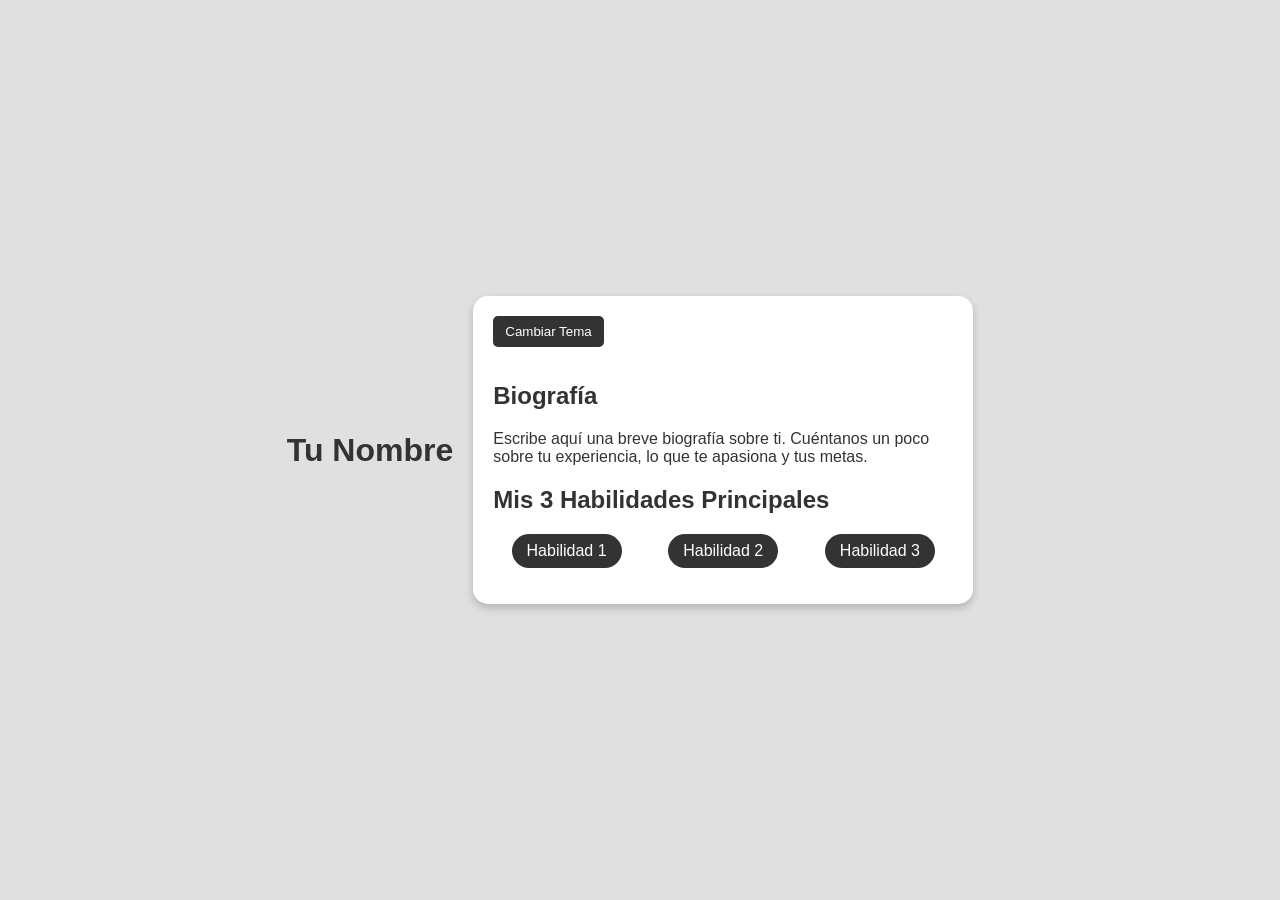
==== segunda clase/index.html @ 868c12ad "feat: add personal profile card with dark mode toggle functionality" ====
<!DOCTYPE html>
<html lang="es">
<head>
    <meta charset="UTF-8">
    <meta name="viewport" content="width=device-width, initial-scale=1.0">
    <title>Tarjeta de Perfil Personal</title>
    <link rel="stylesheet" href="style.css">
</head>
<body>

    <header>
        <h1>Tu Nombre</h1>
    </header>

    <main>
        <button id="btn-tema">Cambiar Tema</button>
        <h2>Biografía</h2>
        <p>Escribe aquí una breve biografía sobre ti. Cuéntanos un poco sobre tu experiencia, lo que te apasiona y tus metas.</p>
        
        <section>
            <h2>Mis 3 Habilidades Principales</h2>
            <ul>
                <li>Habilidad 1</li>
                <li>Habilidad 2</li>
                <li>Habilidad 3</li>
            </ul>
        </section>
    </main>

    <script src="script.js"></script>
</body>
</html>
---- segunda clase/style.css ----
* {
    box-sizing: border-box;
}

body {
    background-color: #e0e0e0; /* Fondo claro por defecto */
    color: #333; /* Texto oscuro */
    margin: 0;
    font-family: sans-serif;
    display: flex;
    justify-content: center;
    align-items: center;
    min-height: 100vh; /* Para centrar verticalmente en toda la pantalla */
}

main {
    background-color: #ffffff; /* Fondo claro para la tarjeta */
    border-radius: 15px; /* Bordes redondeados */
    padding: 20px; /* Padding interno */
    margin: 20px; /* Margin (aunque está centrada por flexbox, da un margen en pantallas pequeñas) */
    max-width: 500px;
    width: 100%;
    box-shadow: 0 4px 8px rgba(0,0,0,0.2); /* Un toque visual extra */
}

section ul {
    display: flex;
    justify-content: space-around; /* Espacio uniforme entre los elementos */
    flex-wrap: wrap; /* Saltan de línea si no caben */
    list-style: none; /* Quitamos los puntos de la lista */
    padding: 0;
    gap: 10px; /* Espacio extra vertical/horizontal cuando se acomodan */
}

section li {
    background-color: #333;
    color: white;
    padding: 8px 15px;
    border-radius: 20px; /* Estilo de "etiqueta" para las habilidades */
}

/* Diseño Responsivo para pantallas pequeñas */
@media (max-width: 600px) {
    main {
        width: 90%; /* La tarjeta ocupa el 90% de la pantalla */
    }

    section ul {
        flex-direction: column; /* Cambia de fila a columna */
        align-items: center; /* Centra los elementos en la columna para que se vean mejor */
    }
}

/* Modo oscuro para el body */
body.dark-mode {
    background-color: #121212; /* Fondo muy oscuro */
}

/* Clase para el modo oscuro de la tarjeta */
main.dark-mode {
    background-color: #2c2c2c; /* Un fondo gris oscuro, distinto al negro del body */
    color: #f0f0f0; /* Texto claro */
}

/* Para que el botón se vea un poco mejor */
#btn-tema {
    margin-bottom: 15px;
    padding: 8px 12px;
    background-color: #333;
    color: white;
    border: none;
    border-radius: 5px;
    cursor: pointer;
}

main.dark-mode #btn-tema {
    background-color: #f0f0f0;
    color: #333;
}
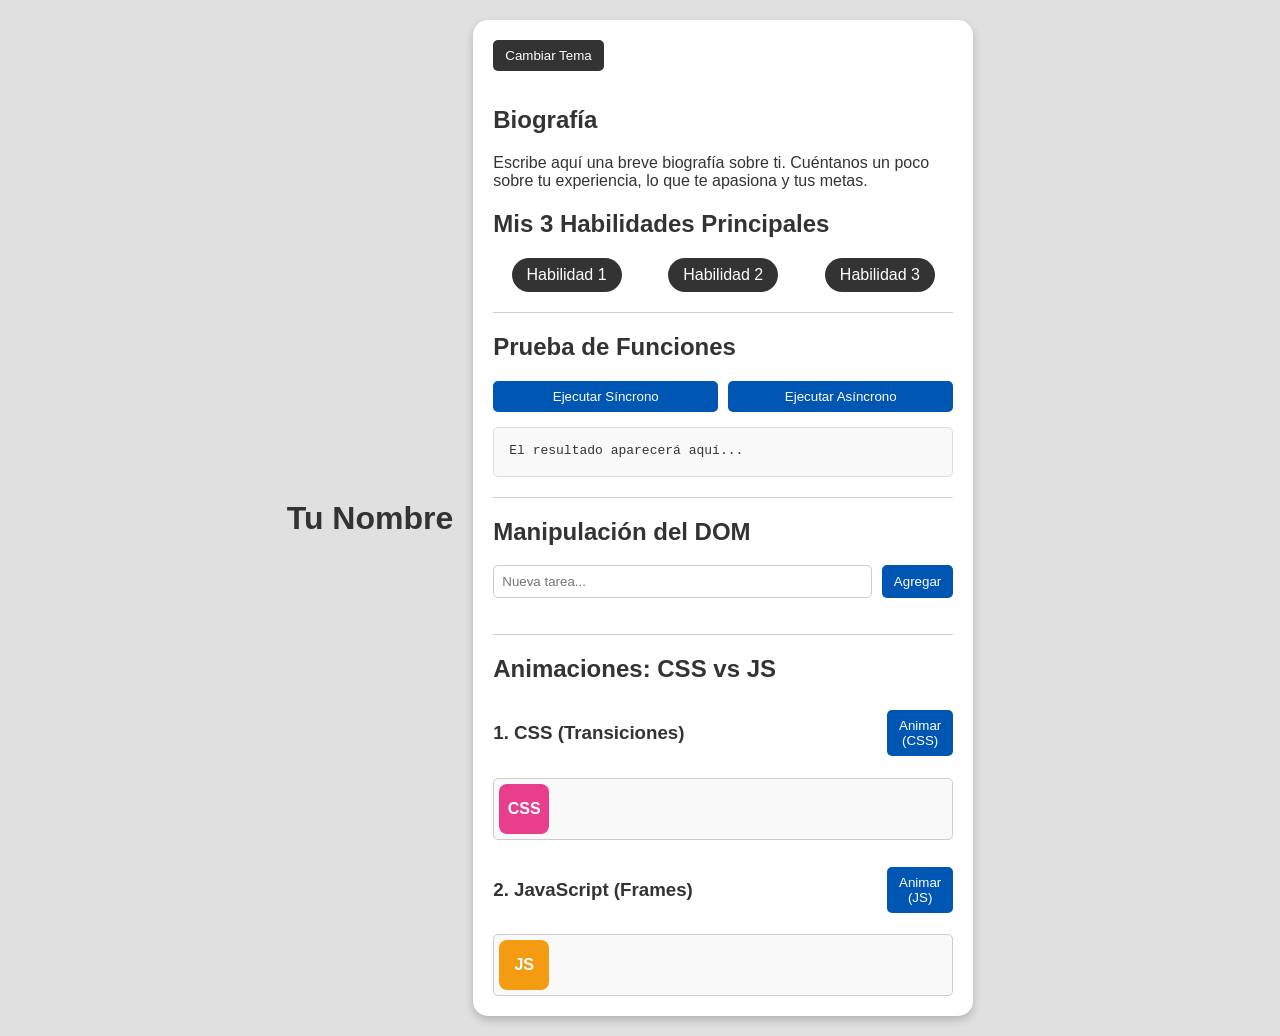
==== commit c9cc75da: "feat: implement DOM manipulation, async functions, and CSS animations in new project setup" ====
--- a/segunda clase/index.html
+++ b/segunda clase/index.html
@@ -25,6 +25,58 @@
                 <li>Habilidad 3</li>
             </ul>
         </section>
+
+        <!-- Nueva sección para probar las funciones -->
+        <hr class="separador">
+        <section>
+            <h2>Prueba de Funciones</h2>
+            <div class="flex-container">
+                <button id="btn-sincrono" class="btn-prueba">Ejecutar Síncrono</button>
+                <button id="btn-asincrono" class="btn-prueba">Ejecutar Asíncrono</button>
+            </div>
+            <div id="resultado-ejemplos">
+                El resultado aparecerá aquí...
+            </div>
+        </section>
+
+        <!-- Nueva sección para manipulación del DOM -->
+        <hr class="separador">
+        <section>
+            <h2>Manipulación del DOM</h2>
+            <div class="flex-container">
+                <input type="text" id="input-item" placeholder="Nueva tarea...">
+                <button id="btn-agregar" class="btn-prueba btn-fijo">Agregar</button>
+            </div>
+            <ul id="lista-dinamica">
+                <!-- Aquí se agregarán dinámicamente los elementos <li> -->
+            </ul>
+        </section>
+
+        <!-- Nueva sección para Animaciones CSS vs JS -->
+        <hr class="separador">
+        <section>
+            <h2>Animaciones: CSS vs JS</h2>
+            
+            <div style="margin-bottom: 20px;">
+                <div class="flex-container" style="justify-content: space-between; align-items: center;">
+                    <h3>1. CSS (Transiciones)</h3>
+                    <button id="btn-anim-css" class="btn-prueba btn-fijo">Animar (CSS)</button>
+                </div>
+                <div class="pista-animacion">
+                    <div id="caja-css" class="caja-animada">CSS</div>
+                </div>
+            </div>
+
+            <div>
+                <div class="flex-container" style="justify-content: space-between; align-items: center;">
+                    <h3>2. JavaScript (Frames)</h3>
+                    <button id="btn-anim-js" class="btn-prueba btn-fijo">Animar (JS)</button>
+                </div>
+                <div class="pista-animacion">
+                    <div id="caja-js" class="caja-animada js-color">JS</div>
+                </div>
+            </div>
+        </section>
     </main>
 
     <script src="script.js"></script>
--- a/segunda clase/style.css
+++ b/segunda clase/style.css
@@ -77,3 +77,108 @@
     background-color: #f0f0f0;
     color: #333;
 }
+
+/* Estilos para la sección de ejemplos */
+.btn-prueba {
+    padding: 8px 12px;
+    background-color: #0056b3;
+    color: white;
+    border: none;
+    border-radius: 5px;
+    cursor: pointer;
+    flex: 1; /* Para que ocupen el mismo ancho */
+}
+
+.btn-prueba:hover {
+    background-color: #004494;
+}
+
+#resultado-ejemplos {
+    padding: 15px;
+    background-color: #f9f9f9;
+    border: 1px solid #ddd;
+    border-radius: 5px;
+    min-height: 50px;
+    font-family: monospace; /* Estilo tipo consola */
+    color: #333;
+}
+
+main.dark-mode #resultado-ejemplos {
+    background-color: #1e1e1e;
+    border-color: #444;
+    color: #00ff00; /* Letra verde estilo terminal hacker */
+}
+
+/* Clases utilitarias reemplazando los estilos inline */
+.separador {
+    margin: 20px 0;
+    border: none;
+    border-top: 1px solid #ccc;
+}
+
+.flex-container {
+    display: flex;
+    gap: 10px;
+    margin-bottom: 15px;
+}
+
+#input-item {
+    flex: 1;
+    padding: 8px;
+    border-radius: 5px;
+    border: 1px solid #ccc;
+    color: #333;
+}
+
+.btn-fijo {
+    flex: 0;
+}
+
+#lista-dinamica {
+    list-style: none;
+    padding: 0;
+}
+
+/* ==========================================================================
+   Estilos para Animaciones CSS vs JS
+   ========================================================================== */
+   
+.pista-animacion {
+    width: 100%;
+    background-color: #f9f9f9;
+    border: 1px solid #ccc;
+    border-radius: 5px;
+    padding: 5px;
+    overflow: hidden; /* Evita que la caja se desborde visualmente */
+}
+
+main.dark-mode .pista-animacion {
+    background-color: #1e1e1e;
+    border-color: #444;
+}
+
+.caja-animada {
+    width: 50px;
+    height: 50px;
+    background-color: #e83e8c; /* Rosa para CSS */
+    color: white;
+    display: flex;
+    justify-content: center;
+    align-items: center;
+    border-radius: 8px;
+    font-weight: bold;
+}
+
+.js-color {
+    background-color: #f39c12; /* Naranja para JS */
+}
+
+/* 
+  LA MAGIA DE CSS:
+  Definimos que CUALQUIER cambio en la propiedad 'transform' 
+  debe ocurrir suavemente (ease-in-out) a lo largo de 1 segundo.
+*/
+.caja-css-animada {
+    transform: translateX(200px); /* Movemos 200px a la derecha */
+    transition: transform 1s ease-in-out;
+}
